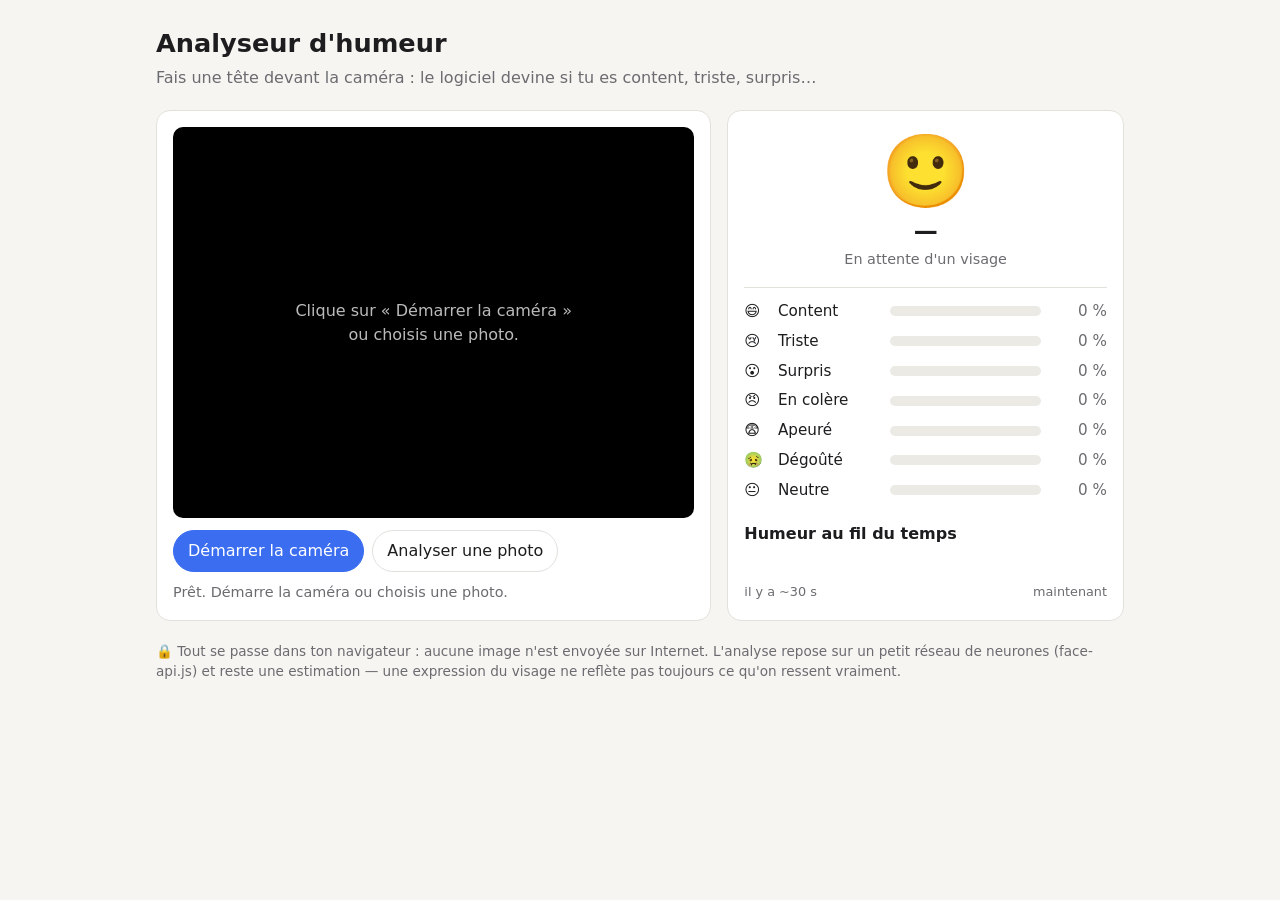
==== analyseur_humeur/index.html @ f9319b47 "Add mood analyzer web app using facial expression recognition Browser-only app (webcam or photo) tha" ====
<!doctype html>
<html lang="fr">
<head>
<meta charset="utf-8">
<meta name="viewport" content="width=device-width, initial-scale=1">
<title>Analyseur d'humeur</title>
<style>
  :root {
    --bg: #f6f5f2; --card: #ffffff; --text: #1d1d1f; --muted: #6b6b70; --border: #e3e1dc;
    --accent: #3a6df0; --track: #eceae5;
    --happy: #f2b01e; --sad: #3f7fd9; --surprised: #b25fe0; --angry: #e0483e;
    --fearful: #2aa39a; --disgusted: #6c9a2c; --neutral: #9a9aa0;
  }
  @media (prefers-color-scheme: dark) {
    :root { --bg: #151517; --card: #1f1f22; --text: #f2f2f4; --muted: #a0a0a8; --border: #2e2e33; --track: #2b2b30; }
  }
  * { box-sizing: border-box; }
  [hidden] { display: none !important; }
  body { margin: 0; background: var(--bg); color: var(--text);
    font: 16px/1.5 system-ui, -apple-system, "Segoe UI", Roboto, sans-serif; }
  main { max-width: 1000px; margin: 0 auto; padding: 24px 16px 48px; }
  h1 { font-size: 1.6rem; margin: 0 0 4px; }
  .sous-titre { color: var(--muted); margin: 0 0 20px; }
  .grille { display: grid; grid-template-columns: 1.4fr 1fr; gap: 16px; }
  @media (max-width: 760px) { .grille { grid-template-columns: 1fr; } }
  .carte { background: var(--card); border: 1px solid var(--border); border-radius: 14px; padding: 16px; }
  .scene { position: relative; aspect-ratio: 4 / 3; background: #000; border-radius: 10px; overflow: hidden; }
  .scene video, .scene img, .scene canvas { position: absolute; inset: 0; width: 100%; height: 100%; object-fit: contain; }
  .scene.miroir video, .scene.miroir canvas { transform: scaleX(-1); }
  .scene .vide { position: absolute; inset: 0; display: grid; place-items: center; color: #bbb; text-align: center; padding: 16px; }
  .boutons { display: flex; flex-wrap: wrap; gap: 8px; margin-top: 12px; }
  button, label.bouton { font: inherit; border: 1px solid var(--border); background: var(--card); color: var(--text);
    padding: 8px 14px; border-radius: 999px; cursor: pointer; }
  button.principal { background: var(--accent); border-color: var(--accent); color: #fff; }
  button:disabled { opacity: .5; cursor: default; }
  label.bouton input { display: none; }
  .verdict { text-align: center; padding: 8px 0 16px; border-bottom: 1px solid var(--border); margin-bottom: 12px; }
  .verdict .emoji { font-size: 4.5rem; line-height: 1; }
  .verdict .nom { font-size: 1.5rem; font-weight: 650; margin-top: 6px; }
  .verdict .detail { color: var(--muted); font-size: .9rem; }
  .ligne { display: grid; grid-template-columns: 1.6rem 6.5rem 1fr 3.6rem; align-items: center; gap: 8px; margin: 7px 0; font-size: .95rem; }
  .barre { height: 10px; background: var(--track); border-radius: 999px; overflow: hidden; }
  .barre > div { height: 100%; width: 0; border-radius: 999px; transition: width .25s ease; }
  .pct { text-align: right; white-space: nowrap; font-variant-numeric: tabular-nums; color: var(--muted); }
  h2 { font-size: 1rem; margin: 20px 0 8px; }
  #historique { display: flex; gap: 2px; height: 28px; align-items: stretch; }
  #historique span { flex: 1; border-radius: 2px; min-width: 2px; }
  .legende-hist { color: var(--muted); font-size: .8rem; display: flex; justify-content: space-between; }
  .etat { color: var(--muted); font-size: .9rem; margin-top: 10px; min-height: 1.4em; }
  .note { color: var(--muted); font-size: .85rem; margin-top: 20px; }
</style>
</head>
<body>
<main>
  <h1>Analyseur d'humeur</h1>
  <p class="sous-titre">Fais une tête devant la caméra : le logiciel devine si tu es content, triste, surpris…</p>

  <div class="grille">
    <section class="carte">
      <div class="scene miroir" id="scene">
        <video id="video" autoplay muted playsinline></video>
        <img id="photo" alt="" hidden>
        <canvas id="calque"></canvas>
        <div class="vide" id="vide">Clique sur « Démarrer la caméra »<br>ou choisis une photo.</div>
      </div>
      <div class="boutons">
        <button class="principal" id="btnCamera" disabled>Démarrer la caméra</button>
        <button id="btnStop" hidden>Arrêter</button>
        <label class="bouton">Analyser une photo<input type="file" id="fichier" accept="image/*"></label>
      </div>
      <div class="etat" id="etat">Chargement des modèles…</div>
    </section>

    <section class="carte">
      <div class="verdict">
        <div class="emoji" id="vEmoji">🙂</div>
        <div class="nom" id="vNom">—</div>
        <div class="detail" id="vDetail">En attente d'un visage</div>
      </div>
      <div id="barres"></div>
      <h2>Humeur au fil du temps</h2>
      <div id="historique"></div>
      <div class="legende-hist"><span>il y a ~30 s</span><span>maintenant</span></div>
    </section>
  </div>

  <p class="note">🔒 Tout se passe dans ton navigateur : aucune image n'est envoyée sur Internet.
    L'analyse repose sur un petit réseau de neurones (face-api.js) et reste une estimation — une
    expression du visage ne reflète pas toujours ce qu'on ressent vraiment.</p>
</main>

<script src="lib/face-api.js"></script>
<script>
const HUMEURS = [
  { cle: 'happy',     nom: 'Content',   emoji: '😄' },
  { cle: 'sad',       nom: 'Triste',    emoji: '😢' },
  { cle: 'surprised', nom: 'Surpris',   emoji: '😮' },
  { cle: 'angry',     nom: 'En colère', emoji: '😠' },
  { cle: 'fearful',   nom: 'Apeuré',    emoji: '😨' },
  { cle: 'disgusted', nom: 'Dégoûté',   emoji: '🤢' },
  { cle: 'neutral',   nom: 'Neutre',    emoji: '😐' },
];
const PAR_CLE = Object.fromEntries(HUMEURS.map(h => [h.cle, h]));
const couleur = cle => getComputedStyle(document.documentElement).getPropertyValue('--' + cle).trim();

// Modèles servis localement ; repli sur le CDN si la page est ouverte sans serveur.
const SOURCES_MODELES = ['modeles', 'https://cdn.jsdelivr.net/npm/@vladmandic/face-api@1.7.15/model'];
const LISSAGE = 6;          // nombre d'images moyennées pour éviter que ça clignote
const TAILLE_HISTORIQUE = 60;
const INTERVALLE_HISTORIQUE = 500; // ms

const $ = id => document.getElementById(id);
const video = $('video'), photo = $('photo'), calque = $('calque'), scene = $('scene');
const optionsDetection = new faceapi.TinyFaceDetectorOptions({ inputSize: 320, scoreThreshold: 0.5 });

let flux = null, boucle = null, fenetre = [], historique = [], dernierAjoutHistorique = 0;

// --- Construction de l'interface ---
$('barres').innerHTML = HUMEURS.map(h => `
  <div class="ligne">
    <span>${h.emoji}</span><span>${h.nom}</span>
    <div class="barre"><div id="b-${h.cle}" style="background:var(--${h.cle})"></div></div>
    <span class="pct" id="p-${h.cle}">0 %</span>
  </div>`).join('');

function etat(texte) { $('etat').textContent = texte; }

// WebGL (carte graphique) si possible, sinon calcul sur le processeur (plus lent).
async function choisirMoteur() {
  for (const moteur of ['webgl', 'cpu']) {
    try { if (await faceapi.tf.setBackend(moteur)) { await faceapi.tf.ready(); return; } } catch (e) { /* moteur suivant */ }
  }
}

async function chargerModeles() {
  await choisirMoteur();
  for (const source of SOURCES_MODELES) {
    try {
      await faceapi.nets.tinyFaceDetector.loadFromUri(source);
      await faceapi.nets.faceExpressionNet.loadFromUri(source);
      return;
    } catch (e) { console.warn('Modèles indisponibles depuis', source, e); }
  }
  throw new Error('Impossible de charger les modèles.');
}

// --- Affichage des résultats ---
function afficher(expressions) {
  if (!expressions) {
    $('vEmoji').textContent = '🫥';
    $('vNom').textContent = 'Aucun visage';
    $('vDetail').textContent = 'Place ton visage face à la caméra, bien éclairé';
    HUMEURS.forEach(h => { $('b-' + h.cle).style.width = '0'; $('p-' + h.cle).textContent = '—'; });
    return;
  }
  const tri = HUMEURS.map(h => ({ ...h, p: expressions[h.cle] || 0 })).sort((a, b) => b.p - a.p);
  const [premier, second] = tri;
  $('vEmoji').textContent = premier.emoji;
  $('vNom').textContent = premier.nom;
  $('vDetail').textContent = premier.p < 0.5 && second.p > 0.2
    ? `Plutôt ${premier.nom.toLowerCase()}, un peu ${second.nom.toLowerCase()}`
    : `Confiance : ${Math.round(premier.p * 100)} %`;
  HUMEURS.forEach(h => {
    const p = expressions[h.cle] || 0;
    $('b-' + h.cle).style.width = (p * 100).toFixed(1) + '%';
    $('p-' + h.cle).textContent = Math.round(p * 100) + ' %';
  });
}

function dessinerCadres(resultats, largeur, hauteur) {
  calque.width = largeur; calque.height = hauteur;
  const ctx = calque.getContext('2d');
  ctx.clearRect(0, 0, largeur, hauteur);
  const miroir = scene.classList.contains('miroir');
  for (const r of resultats) {
    const { x, y, width, height } = r.detection.box;
    const cle = dominante(r.expressions);
    ctx.strokeStyle = couleur(cle);
    ctx.lineWidth = Math.max(2, largeur / 200);
    ctx.strokeRect(x, y, width, height);
    // L'étiquette est redressée si la vidéo est affichée en miroir.
    const texte = `${PAR_CLE[cle].emoji} ${PAR_CLE[cle].nom}`;
    ctx.font = `${Math.max(14, largeur / 35)}px system-ui, sans-serif`;
    const lt = ctx.measureText(texte).width + 12, ht = Math.max(22, largeur / 25);
    ctx.save();
    if (miroir) { ctx.translate(largeur, 0); ctx.scale(-1, 1); }
    const xe = miroir ? largeur - x - width : x;
    ctx.fillStyle = couleur(cle);
    ctx.fillRect(xe, Math.max(0, y - ht), lt, ht);
    ctx.fillStyle = '#fff';
    ctx.textBaseline = 'middle';
    ctx.fillText(texte, xe + 6, Math.max(0, y - ht) + ht / 2);
    ctx.restore();
  }
}

function dominante(expressions) {
  return HUMEURS.reduce((a, h) => (expressions[h.cle] > expressions[a.cle] ? h : a), HUMEURS[0]).cle;
}

function moyenne(liste) {
  const somme = {};
  HUMEURS.forEach(h => { somme[h.cle] = liste.reduce((s, e) => s + (e[h.cle] || 0), 0) / liste.length; });
  return somme;
}

function ajouterHistorique(cle) {
  const maintenant = performance.now();
  if (maintenant - dernierAjoutHistorique < INTERVALLE_HISTORIQUE) return;
  dernierAjoutHistorique = maintenant;
  historique.push(cle);
  if (historique.length > TAILLE_HISTORIQUE) historique.shift();
  $('historique').innerHTML = historique.map(c =>
    `<span style="background:${c ? `var(--${c})` : 'var(--track)'}" title="${c ? PAR_CLE[c].nom : 'Aucun visage'}"></span>`).join('');
}

// --- Caméra ---
async function demarrerCamera() {
  try {
    flux = await navigator.mediaDevices.getUserMedia({ video: { facingMode: 'user', width: 640, height: 480 }, audio: false });
  } catch (e) {
    etat("Accès à la caméra refusé ou impossible (" + e.name + ").");
    return;
  }
  photo.hidden = true; video.hidden = false; $('vide').hidden = true;
  scene.classList.add('miroir');
  video.srcObject = flux;
  await video.play();
  fenetre = [];
  $('btnCamera').hidden = true; $('btnStop').hidden = false;
  etat('Analyse en direct…');
  analyserVideo();
}

function arreterCamera() {
  cancelAnimationFrame(boucle); boucle = null;
  if (flux) flux.getTracks().forEach(t => t.stop());
  flux = null; video.srcObject = null;
  $('btnCamera').hidden = false; $('btnStop').hidden = true;
  calque.getContext('2d').clearRect(0, 0, calque.width, calque.height);
  etat('Caméra arrêtée.');
}

async function analyserVideo() {
  if (!flux) return;
  if (video.readyState >= 2) {
    const resultats = await faceapi.detectAllFaces(video, optionsDetection).withFaceExpressions();
    if (!flux) return;
    dessinerCadres(resultats, video.videoWidth, video.videoHeight);
    // On suit le plus grand visage (généralement la personne devant l'écran).
    const principal = resultats.sort((a, b) => b.detection.box.area - a.detection.box.area)[0];
    if (principal) {
      fenetre.push(principal.expressions);
      if (fenetre.length > LISSAGE) fenetre.shift();
      const lisse = moyenne(fenetre);
      afficher(lisse);
      ajouterHistorique(dominante(lisse));
    } else {
      fenetre = [];
      afficher(null);
      ajouterHistorique(null);
    }
  }
  boucle = requestAnimationFrame(analyserVideo);
}

// --- Photo ---
async function analyserPhoto(fichier) {
  if (flux) arreterCamera();
  scene.classList.remove('miroir');
  video.hidden = true; $('vide').hidden = true;
  photo.src = URL.createObjectURL(fichier);
  await photo.decode();
  photo.hidden = false;
  etat('Analyse de la photo…');
  const resultats = await faceapi.detectAllFaces(photo, new faceapi.TinyFaceDetectorOptions({ inputSize: 608, scoreThreshold: 0.4 }))
    .withFaceExpressions();
  dessinerCadres(resultats, photo.naturalWidth, photo.naturalHeight);
  const principal = resultats.sort((a, b) => b.detection.box.area - a.detection.box.area)[0];
  afficher(principal ? principal.expressions : null);
  etat(resultats.length === 0 ? 'Aucun visage trouvé sur la photo.'
    : resultats.length === 1 ? '1 visage analysé.'
    : `${resultats.length} visages trouvés — le détail concerne le plus grand.`);
}

$('btnCamera').addEventListener('click', demarrerCamera);
$('btnStop').addEventListener('click', arreterCamera);
$('fichier').addEventListener('change', e => { if (e.target.files[0]) analyserPhoto(e.target.files[0]); e.target.value = ''; });

chargerModeles()
  .then(() => { $('btnCamera').disabled = false; etat('Prêt. Démarre la caméra ou choisis une photo.'); window.pret = true; })
  .catch(e => etat(e.message + ' Lance la page via un petit serveur local (voir README).'));
</script>
</body>
</html>
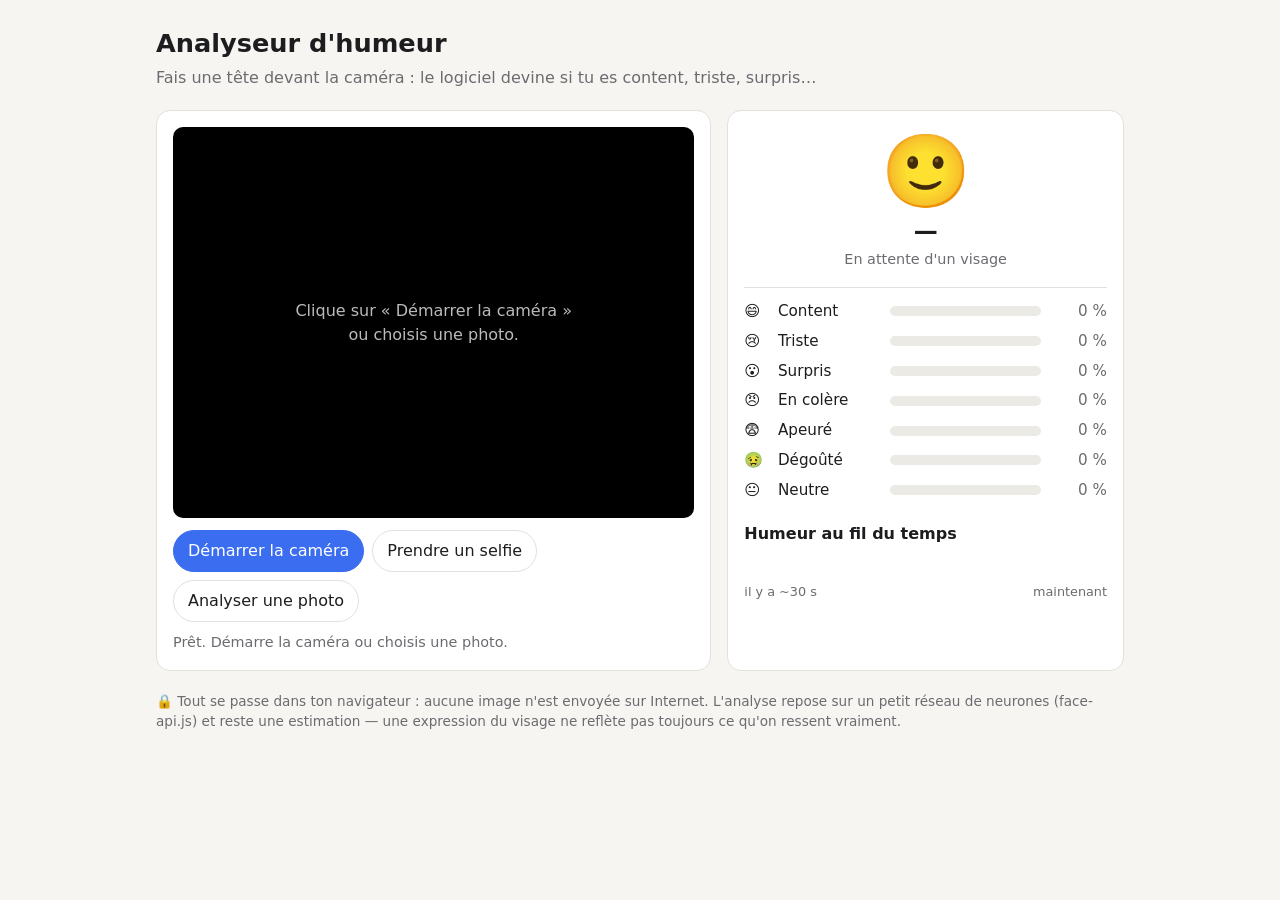
==== commit a1926db3: "Add selfie capture button to mood analyzer for phones Co-Authored-By: Claude Opus 5.5 <noreply@anthr" ====
--- a/analyseur_humeur/index.html
+++ b/analyseur_humeur/index.html
@@ -66,6 +66,7 @@
       <div class="boutons">
         <button class="principal" id="btnCamera" disabled>Démarrer la caméra</button>
         <button id="btnStop" hidden>Arrêter</button>
+        <label class="bouton">Prendre un selfie<input type="file" id="selfie" accept="image/*" capture="user"></label>
         <label class="bouton">Analyser une photo<input type="file" id="fichier" accept="image/*"></label>
       </div>
       <div class="etat" id="etat">Chargement des modèles…</div>
@@ -285,7 +286,9 @@
 
 $('btnCamera').addEventListener('click', demarrerCamera);
 $('btnStop').addEventListener('click', arreterCamera);
-$('fichier').addEventListener('change', e => { if (e.target.files[0]) analyserPhoto(e.target.files[0]); e.target.value = ''; });
+for (const id of ['fichier', 'selfie']) {
+  $(id).addEventListener('change', e => { if (e.target.files[0]) analyserPhoto(e.target.files[0]); e.target.value = ''; });
+}
 
 chargerModeles()
   .then(() => { $('btnCamera').disabled = false; etat('Prêt. Démarre la caméra ou choisis une photo.'); window.pret = true; })
